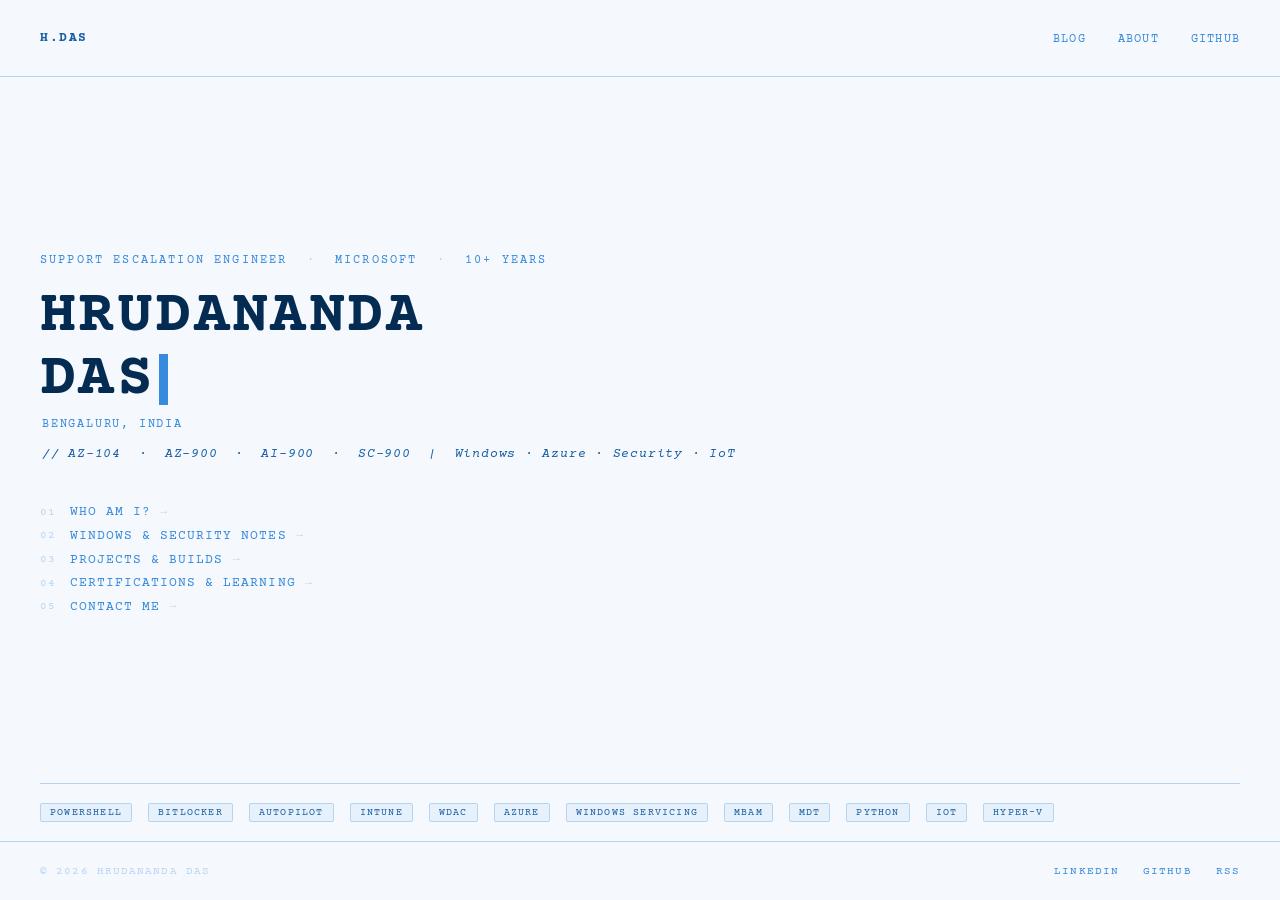
==== index.html @ 03425799 "Update index.html" ====
<!DOCTYPE html>
<html lang="en">
<head>
  <meta charset="UTF-8">
  <meta name="viewport" content="width=device-width, initial-scale=1.0">
  <title>Hrudananda Das</title>
  <link rel="preconnect" href="https://fonts.googleapis.com">
  <link rel="preconnect" href="https://fonts.gstatic.com" crossorigin>
  <link href="https://fonts.googleapis.com/css2?family=Courier+Prime:ital,wght@0,400;0,700;1,400&display=swap" rel="stylesheet">
  <style>
    *, *::before, *::after { box-sizing: border-box; margin: 0; padding: 0; }

    :root {
      --blue-50: #e6f1fb;
      --blue-100: #b5d4f4;
      --blue-400: #378add;
      --blue-600: #185fa5;
      --blue-800: #0c447c;
      --blue-900: #042c53;
      --font: 'Courier Prime', 'Courier New', Courier, monospace;
    }

    html { scroll-behavior: smooth; }

    body {
      font-family: var(--font);
      background: #f5f8fc;
      color: var(--blue-900);
      min-height: 100vh;
      display: flex;
      flex-direction: column;
    }

    /* ── NAV ── */
    nav.topnav {
      padding: 1.8rem 2.5rem;
      display: flex;
      justify-content: space-between;
      align-items: center;
      border-bottom: 1px solid var(--blue-100);
    }
    .nav-logo {
      font-size: 13px;
      letter-spacing: 0.12em;
      color: var(--blue-600);
      text-decoration: none;
      font-weight: 700;
      text-transform: uppercase;
    }
    .nav-links { display: flex; gap: 2rem; list-style: none; }
    .nav-links a {
      font-size: 12px;
      letter-spacing: 0.1em;
      color: var(--blue-400);
      text-decoration: none;
      text-transform: uppercase;
    }
    .nav-links a:hover { color: var(--blue-600); }

    /* ── HERO ── */
    main.hero {
      flex: 1;
      display: flex;
      flex-direction: column;
      justify-content: center;
      padding: 4rem 2.5rem 3.5rem;
      max-width: 900px;
    }
    .hero-meta {
      font-size: 12px;
      letter-spacing: 0.18em;
      color: var(--blue-400);
      text-transform: uppercase;
      margin-bottom: 1.2rem;
      display: flex;
      flex-wrap: wrap;
      gap: 0.4rem 1.2rem;
    }
    .hero-meta .dot { color: var(--blue-100); }
    h1.hero-name {
      font-size: clamp(34px, 5.5vw, 60px);
      font-weight: 700;
      color: var(--blue-900);
      letter-spacing: 0.04em;
      line-height: 1.05;
      margin-bottom: 0.35rem;
      text-transform: uppercase;
    }
    .hero-location {
      font-size: 12px;
      letter-spacing: 0.15em;
      color: var(--blue-400);
      text-transform: uppercase;
      margin-bottom: 1rem;
      padding-left: 2px;
    }
    .hero-tagline {
      font-size: 13px;
      color: var(--blue-600);
      letter-spacing: 0.06em;
      margin-bottom: 2.8rem;
      font-style: italic;
      padding-left: 2px;
    }
    nav.hero-nav { display: flex; flex-direction: column; gap: 0.6rem; }
    nav.hero-nav a {
      font-size: 13px;
      letter-spacing: 0.08em;
      color: var(--blue-400);
      text-decoration: none;
      text-transform: uppercase;
      display: inline-flex;
      align-items: center;
      gap: 0.6rem;
      transition: color 0.15s;
    }
    nav.hero-nav a:hover { color: var(--blue-900); }
    nav.hero-nav a::before {
      content: attr(data-num);
      font-size: 11px;
      color: var(--blue-100);
      min-width: 20px;
    }
    nav.hero-nav a .arrow { font-size: 11px; color: var(--blue-100); }

    /* ── SKILLS STRIP ── */
    hr.divider { border: none; border-top: 1px solid var(--blue-100); margin: 0 2.5rem; }
    .skills-strip {
      padding: 1.2rem 2.5rem;
      display: flex;
      flex-wrap: wrap;
      gap: 0.5rem 1rem;
    }
    .skill-tag {
      font-size: 10px;
      letter-spacing: 0.12em;
      text-transform: uppercase;
      color: var(--blue-600);
      background: var(--blue-50);
      border: 1px solid var(--blue-100);
      padding: 3px 9px;
      border-radius: 2px;
    }

    /* ── FOOTER ── */
    footer {
      padding: 1.4rem 2.5rem;
      border-top: 1px solid var(--blue-100);
      display: flex;
      justify-content: space-between;
      align-items: center;
      flex-wrap: wrap;
      gap: 0.5rem;
    }
    .footer-text { font-size: 11px; letter-spacing: 0.1em; color: var(--blue-100); text-transform: uppercase; }
    .footer-links { display: flex; gap: 1.5rem; }
    .footer-links a { font-size: 11px; letter-spacing: 0.1em; color: var(--blue-400); text-decoration: none; text-transform: uppercase; }
    .footer-links a:hover { color: var(--blue-600); }

    /* ── CURSOR ── */
    .cursor {
      display: inline-block;
      width: 9px;
      height: 0.85em;
      background: var(--blue-400);
      vertical-align: middle;
      margin-left: 4px;
      animation: blink 1s step-end infinite;
    }
    @keyframes blink { 50% { opacity: 0; } }

    /* ── DARK MODE ── */
    @media (prefers-color-scheme: dark) {
      body { background: #050e1a; color: #b5d4f4; }
      nav.topnav, footer, hr.divider { border-color: #0c3055; }
      .nav-logo { color: #85b7eb; }
      .nav-links a, nav.hero-nav a, .footer-links a { color: #378add; }
      h1.hero-name { color: #b5d4f4; }
      .hero-location, .hero-meta { color: #378add; }
      .hero-tagline { color: #378add; }
      nav.hero-nav a:hover { color: #b5d4f4; }
      nav.hero-nav a::before, nav.hero-nav a .arrow { color: #185fa5; }
      .footer-text { color: #185fa5; }
      .skill-tag { background: #0c3055; border-color: #185fa5; color: #85b7eb; }
      .cursor { background: #378add; }
    }

    /* ── RESPONSIVE ── */
    @media (max-width: 600px) {
      nav.topnav, main.hero, .skills-strip, footer { padding-left: 1.5rem; padding-right: 1.5rem; }
      hr.divider { margin: 0 1.5rem; }
      .nav-links { gap: 1.2rem; }
    }
  </style>
</head>
<body>

  <nav class="topnav">
    <a class="nav-logo" href="/">H.DAS</a>
    <ul class="nav-links">
      <li><a href="#blog">Blog</a></li>
      <li><a href="">About</a></li>
      <li><a href="https://github.com/harty1193" target="_blank" rel="noopener">GitHub</a></li>
    </ul>
  </nav>

  <main class="hero">
    <p class="hero-meta">
      <span>Support Escalation Engineer</span>
      <span class="dot">·</span>
      <span>Microsoft</span>
      <span class="dot">·</span>
      <span>10+ Years</span>
    </p>
    <h1 class="hero-name">HRUDANANDA<br>DAS<span class="cursor"></span></h1>
    <p class="hero-location">Bengaluru, India</p>
    <p class="hero-tagline">// AZ-104 &nbsp;·&nbsp; AZ-900 &nbsp;·&nbsp; AI-900 &nbsp;·&nbsp; SC-900 &nbsp;|&nbsp; Windows · Azure · Security · IoT</p>

    <nav class="hero-nav" aria-label="Main sections">
      <a href="whoami.html" data-num="01">Who am I? <span class="arrow">→</span></a>
      <a href="#blog" data-num="02">Windows &amp; Security notes <span class="arrow">→</span></a>
      <a href="#projects" data-num="03">Projects &amp; builds <span class="arrow">→</span></a>
      <a href="#certs" data-num="04">Certifications &amp; learning <span class="arrow">→</span></a>
      <a href="#contact" data-num="05">Contact me <span class="arrow">→</span></a>
    </nav>
  </main>

  <hr class="divider">
  <div class="skills-strip">
    <span class="skill-tag">PowerShell</span>
    <span class="skill-tag">BitLocker</span>
    <span class="skill-tag">Autopilot</span>
    <span class="skill-tag">Intune</span>
    <span class="skill-tag">WDAC</span>
    <span class="skill-tag">Azure</span>
    <span class="skill-tag">Windows Servicing</span>
    <span class="skill-tag">MBAM</span>
    <span class="skill-tag">MDT</span>
    <span class="skill-tag">Python</span>
    <span class="skill-tag">IoT</span>
    <span class="skill-tag">Hyper-V</span>
  </div>

  <footer>
    <span class="footer-text">© 2026 Hrudananda Das</span>
    <div class="footer-links">
      <a href="https://linkedin.com/in/harty1193" target="_blank" rel="noopener">LinkedIn</a>
      <a href="https://github.com/harty1193" target="_blank" rel="noopener">GitHub</a>
      <a href="/feed.xml">RSS</a>
    </div>
  </footer>

</body>
</html>
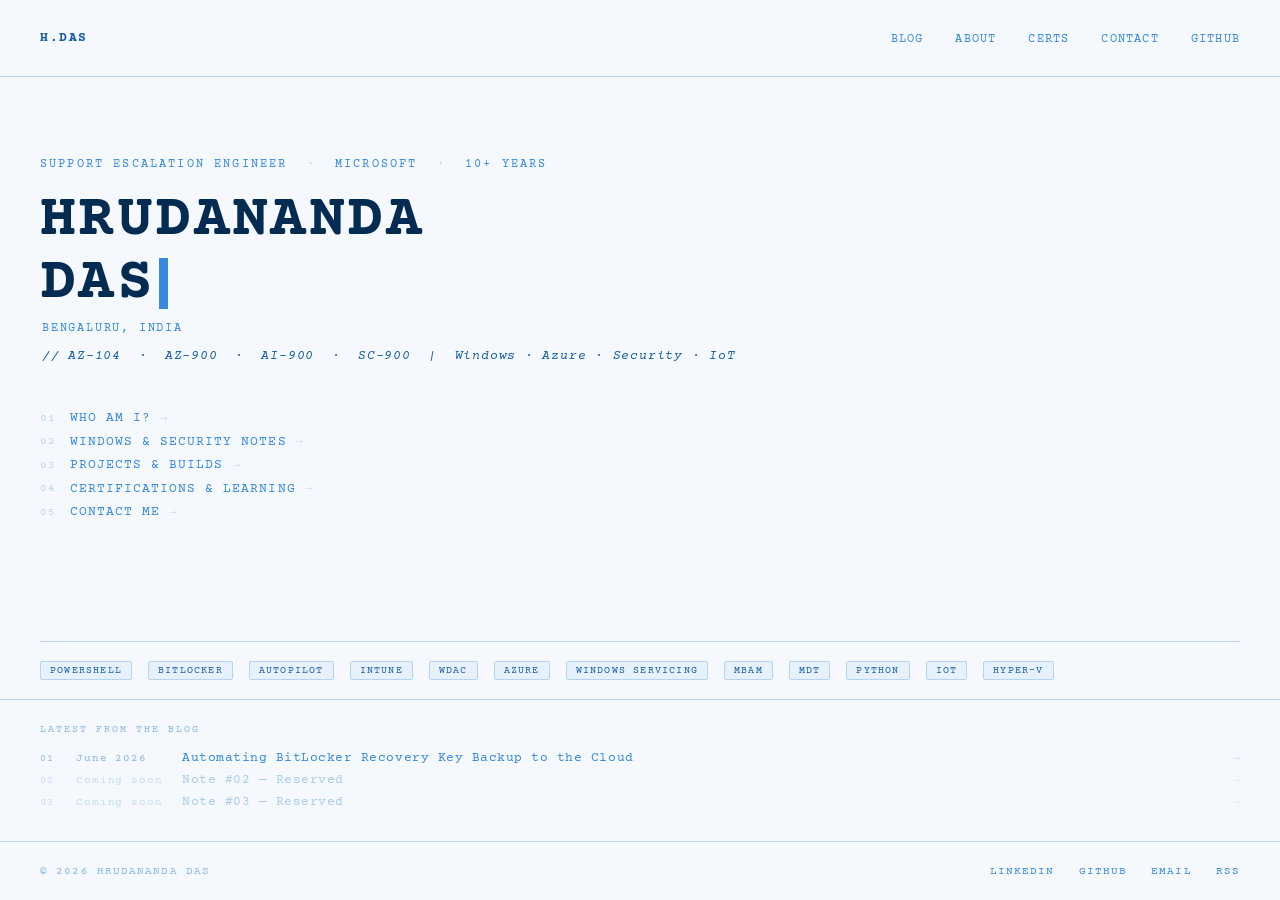
==== commit 774153d1: "My First Page" ====
--- a/index.html
+++ b/index.html
@@ -9,197 +9,87 @@
   <link href="https://fonts.googleapis.com/css2?family=Courier+Prime:ital,wght@0,400;0,700;1,400&display=swap" rel="stylesheet">
   <style>
     *, *::before, *::after { box-sizing: border-box; margin: 0; padding: 0; }
+    :root {
+      --b50:#e6f1fb; --b100:#b5d4f4; --b200:#85b7eb;
+      --b400:#378add; --b600:#185fa5; --b800:#0c447c; --b900:#042c53;
+      --font:'Courier Prime','Courier New',Courier,monospace;
+    }
+    html { scroll-behavior: smooth; }
+    body { font-family:var(--font); background:#f5f8fc; color:var(--b900); min-height:100vh; display:flex; flex-direction:column; }
 
-    :root {
-      --blue-50: #e6f1fb;
-      --blue-100: #b5d4f4;
-      --blue-400: #378add;
-      --blue-600: #185fa5;
-      --blue-800: #0c447c;
-      --blue-900: #042c53;
-      --font: 'Courier Prime', 'Courier New', Courier, monospace;
+    nav.topnav { padding:1.8rem 2.5rem; display:flex; justify-content:space-between; align-items:center; border-bottom:1px solid var(--b100); }
+    .nav-logo { font-size:13px; letter-spacing:.12em; color:var(--b600); text-decoration:none; font-weight:700; text-transform:uppercase; }
+    .nav-links { display:flex; gap:2rem; list-style:none; }
+    .nav-links a { font-size:12px; letter-spacing:.1em; color:var(--b400); text-decoration:none; text-transform:uppercase; }
+    .nav-links a:hover { color:var(--b900); }
+
+    main.hero { flex:1; display:flex; flex-direction:column; justify-content:center; padding:4rem 2.5rem 3rem; max-width:900px; }
+    .hero-meta { font-size:12px; letter-spacing:.18em; color:var(--b400); text-transform:uppercase; margin-bottom:1.2rem; display:flex; flex-wrap:wrap; gap:.4rem 1.2rem; }
+    .hero-meta .dot { color:var(--b100); }
+    h1.hero-name { font-size:clamp(34px,5.5vw,60px); font-weight:700; color:var(--b900); letter-spacing:.04em; line-height:1.05; margin-bottom:.35rem; text-transform:uppercase; }
+    .hero-location { font-size:12px; letter-spacing:.15em; color:var(--b400); text-transform:uppercase; margin-bottom:.9rem; padding-left:2px; }
+    .hero-tagline { font-size:13px; color:var(--b600); letter-spacing:.06em; margin-bottom:3rem; font-style:italic; padding-left:2px; }
+
+    nav.hero-nav { display:flex; flex-direction:column; gap:.6rem; margin-bottom:3.5rem; }
+    nav.hero-nav a { font-size:13px; letter-spacing:.08em; color:var(--b400); text-decoration:none; text-transform:uppercase; display:inline-flex; align-items:center; gap:.6rem; transition:color .15s; }
+    nav.hero-nav a:hover { color:var(--b900); }
+    nav.hero-nav a::before { content:attr(data-num); font-size:11px; color:var(--b100); min-width:20px; }
+    nav.hero-nav a .arrow { font-size:11px; color:var(--b100); }
+
+    hr.divider { border:none; border-top:1px solid var(--b100); margin:0 2.5rem; }
+    .skills-strip { padding:1.2rem 2.5rem; display:flex; flex-wrap:wrap; gap:.5rem 1rem; }
+    .skill-tag { font-size:10px; letter-spacing:.12em; text-transform:uppercase; color:var(--b600); background:var(--b50); border:1px solid var(--b100); padding:3px 9px; border-radius:2px; }
+
+    .recent-strip { padding:1.5rem 2.5rem 2rem; border-top:1px solid var(--b100); }
+    .recent-label { font-size:10px; letter-spacing:.2em; text-transform:uppercase; color:var(--b200); margin-bottom:1rem; }
+    .recent-posts { display:flex; flex-direction:column; gap:.5rem; }
+    .recent-post { display:flex; align-items:baseline; gap:1rem; font-size:13px; text-decoration:none; color:var(--b400); letter-spacing:.04em; }
+    .recent-post:hover { color:var(--b900); }
+    .recent-post .rp-num { font-size:10px; color:var(--b200); min-width:20px; }
+    .recent-post .rp-date { font-size:11px; color:var(--b200); letter-spacing:.08em; min-width:90px; }
+    .recent-post .rp-arrow { font-size:11px; color:var(--b100); margin-left:auto; }
+
+    footer { padding:1.4rem 2.5rem; border-top:1px solid var(--b100); display:flex; justify-content:space-between; align-items:center; flex-wrap:wrap; gap:.5rem; }
+    .footer-text { font-size:11px; letter-spacing:.1em; color:var(--b200); text-transform:uppercase; }
+    .footer-links { display:flex; gap:1.5rem; }
+    .footer-links a { font-size:11px; letter-spacing:.1em; color:var(--b400); text-decoration:none; text-transform:uppercase; }
+    .footer-links a:hover { color:var(--b600); }
+
+    .cursor { display:inline-block; width:9px; height:.85em; background:var(--b400); vertical-align:middle; margin-left:4px; animation:blink 1s step-end infinite; }
+    @keyframes blink { 50%{opacity:0} }
+
+    @media(max-width:600px){
+      nav.topnav,main.hero,.skills-strip,.recent-strip,footer{padding-left:1.5rem;padding-right:1.5rem}
+      hr.divider{margin:0 1.5rem}
+      .nav-links{gap:1rem}
+      .recent-post .rp-date{display:none}
     }
-
-    html { scroll-behavior: smooth; }
-
-    body {
-      font-family: var(--font);
-      background: #f5f8fc;
-      color: var(--blue-900);
-      min-height: 100vh;
-      display: flex;
-      flex-direction: column;
-    }
-
-    /* ── NAV ── */
-    nav.topnav {
-      padding: 1.8rem 2.5rem;
-      display: flex;
-      justify-content: space-between;
-      align-items: center;
-      border-bottom: 1px solid var(--blue-100);
-    }
-    .nav-logo {
-      font-size: 13px;
-      letter-spacing: 0.12em;
-      color: var(--blue-600);
-      text-decoration: none;
-      font-weight: 700;
-      text-transform: uppercase;
-    }
-    .nav-links { display: flex; gap: 2rem; list-style: none; }
-    .nav-links a {
-      font-size: 12px;
-      letter-spacing: 0.1em;
-      color: var(--blue-400);
-      text-decoration: none;
-      text-transform: uppercase;
-    }
-    .nav-links a:hover { color: var(--blue-600); }
-
-    /* ── HERO ── */
-    main.hero {
-      flex: 1;
-      display: flex;
-      flex-direction: column;
-      justify-content: center;
-      padding: 4rem 2.5rem 3.5rem;
-      max-width: 900px;
-    }
-    .hero-meta {
-      font-size: 12px;
-      letter-spacing: 0.18em;
-      color: var(--blue-400);
-      text-transform: uppercase;
-      margin-bottom: 1.2rem;
-      display: flex;
-      flex-wrap: wrap;
-      gap: 0.4rem 1.2rem;
-    }
-    .hero-meta .dot { color: var(--blue-100); }
-    h1.hero-name {
-      font-size: clamp(34px, 5.5vw, 60px);
-      font-weight: 700;
-      color: var(--blue-900);
-      letter-spacing: 0.04em;
-      line-height: 1.05;
-      margin-bottom: 0.35rem;
-      text-transform: uppercase;
-    }
-    .hero-location {
-      font-size: 12px;
-      letter-spacing: 0.15em;
-      color: var(--blue-400);
-      text-transform: uppercase;
-      margin-bottom: 1rem;
-      padding-left: 2px;
-    }
-    .hero-tagline {
-      font-size: 13px;
-      color: var(--blue-600);
-      letter-spacing: 0.06em;
-      margin-bottom: 2.8rem;
-      font-style: italic;
-      padding-left: 2px;
-    }
-    nav.hero-nav { display: flex; flex-direction: column; gap: 0.6rem; }
-    nav.hero-nav a {
-      font-size: 13px;
-      letter-spacing: 0.08em;
-      color: var(--blue-400);
-      text-decoration: none;
-      text-transform: uppercase;
-      display: inline-flex;
-      align-items: center;
-      gap: 0.6rem;
-      transition: color 0.15s;
-    }
-    nav.hero-nav a:hover { color: var(--blue-900); }
-    nav.hero-nav a::before {
-      content: attr(data-num);
-      font-size: 11px;
-      color: var(--blue-100);
-      min-width: 20px;
-    }
-    nav.hero-nav a .arrow { font-size: 11px; color: var(--blue-100); }
-
-    /* ── SKILLS STRIP ── */
-    hr.divider { border: none; border-top: 1px solid var(--blue-100); margin: 0 2.5rem; }
-    .skills-strip {
-      padding: 1.2rem 2.5rem;
-      display: flex;
-      flex-wrap: wrap;
-      gap: 0.5rem 1rem;
-    }
-    .skill-tag {
-      font-size: 10px;
-      letter-spacing: 0.12em;
-      text-transform: uppercase;
-      color: var(--blue-600);
-      background: var(--blue-50);
-      border: 1px solid var(--blue-100);
-      padding: 3px 9px;
-      border-radius: 2px;
-    }
-
-    /* ── FOOTER ── */
-    footer {
-      padding: 1.4rem 2.5rem;
-      border-top: 1px solid var(--blue-100);
-      display: flex;
-      justify-content: space-between;
-      align-items: center;
-      flex-wrap: wrap;
-      gap: 0.5rem;
-    }
-    .footer-text { font-size: 11px; letter-spacing: 0.1em; color: var(--blue-100); text-transform: uppercase; }
-    .footer-links { display: flex; gap: 1.5rem; }
-    .footer-links a { font-size: 11px; letter-spacing: 0.1em; color: var(--blue-400); text-decoration: none; text-transform: uppercase; }
-    .footer-links a:hover { color: var(--blue-600); }
-
-    /* ── CURSOR ── */
-    .cursor {
-      display: inline-block;
-      width: 9px;
-      height: 0.85em;
-      background: var(--blue-400);
-      vertical-align: middle;
-      margin-left: 4px;
-      animation: blink 1s step-end infinite;
-    }
-    @keyframes blink { 50% { opacity: 0; } }
-
-    /* ── DARK MODE ── */
-    @media (prefers-color-scheme: dark) {
-      body { background: #050e1a; color: #b5d4f4; }
-      nav.topnav, footer, hr.divider { border-color: #0c3055; }
-      .nav-logo { color: #85b7eb; }
-      .nav-links a, nav.hero-nav a, .footer-links a { color: #378add; }
-      h1.hero-name { color: #b5d4f4; }
-      .hero-location, .hero-meta { color: #378add; }
-      .hero-tagline { color: #378add; }
-      nav.hero-nav a:hover { color: #b5d4f4; }
-      nav.hero-nav a::before, nav.hero-nav a .arrow { color: #185fa5; }
-      .footer-text { color: #185fa5; }
-      .skill-tag { background: #0c3055; border-color: #185fa5; color: #85b7eb; }
-      .cursor { background: #378add; }
-    }
-
-    /* ── RESPONSIVE ── */
-    @media (max-width: 600px) {
-      nav.topnav, main.hero, .skills-strip, footer { padding-left: 1.5rem; padding-right: 1.5rem; }
-      hr.divider { margin: 0 1.5rem; }
-      .nav-links { gap: 1.2rem; }
+    @media(prefers-color-scheme:dark){
+      body{background:#050e1a;color:#b5d4f4}
+      nav.topnav,footer,hr.divider,.recent-strip{border-color:#0c3055}
+      .nav-logo{color:#85b7eb}
+      .nav-links a,nav.hero-nav a,.footer-links a,.recent-post{color:#378add}
+      .nav-links a:hover,nav.hero-nav a:hover,.footer-links a:hover,.recent-post:hover{color:#b5d4f4}
+      h1.hero-name{color:#b5d4f4}
+      .hero-location,.hero-meta{color:#378add}
+      .hero-tagline{color:#378add}
+      .hero-meta .dot,nav.hero-nav a::before,nav.hero-nav a .arrow{color:#185fa5}
+      .recent-label,.recent-post .rp-num,.recent-post .rp-date,.recent-post .rp-arrow{color:#185fa5}
+      .skill-tag{background:#0c3055;border-color:#185fa5;color:#85b7eb}
+      .footer-text{color:#185fa5}
+      .cursor{background:#378add}
     }
   </style>
 </head>
 <body>
 
   <nav class="topnav">
-    <a class="nav-logo" href="/">H.DAS</a>
+    <a class="nav-logo" href="index.html">H.DAS</a>
     <ul class="nav-links">
-      <li><a href="#blog">Blog</a></li>
-      <li><a href="">About</a></li>
+      <li><a href="notes.html">Blog</a></li>
+      <li><a href="whoami.html">About</a></li>
+      <li><a href="certifications.html">Certs</a></li>
+      <li><a href="contact.html">Contact</a></li>
       <li><a href="https://github.com/harty1193" target="_blank" rel="noopener">GitHub</a></li>
     </ul>
   </nav>
@@ -217,11 +107,11 @@
     <p class="hero-tagline">// AZ-104 &nbsp;·&nbsp; AZ-900 &nbsp;·&nbsp; AI-900 &nbsp;·&nbsp; SC-900 &nbsp;|&nbsp; Windows · Azure · Security · IoT</p>
 
     <nav class="hero-nav" aria-label="Main sections">
-      <a href="whoami.html" data-num="01">Who am I? <span class="arrow">→</span></a>
-      <a href="#blog" data-num="02">Windows &amp; Security notes <span class="arrow">→</span></a>
-      <a href="#projects" data-num="03">Projects &amp; builds <span class="arrow">→</span></a>
-      <a href="#certs" data-num="04">Certifications &amp; learning <span class="arrow">→</span></a>
-      <a href="#contact" data-num="05">Contact me <span class="arrow">→</span></a>
+      <a href="whoami.html"         data-num="01">Who am I? <span class="arrow">→</span></a>
+      <a href="notes.html"          data-num="02">Windows &amp; Security notes <span class="arrow">→</span></a>
+      <a href="whoami.html#proj"    data-num="03">Projects &amp; builds <span class="arrow">→</span></a>
+      <a href="certifications.html" data-num="04">Certifications &amp; learning <span class="arrow">→</span></a>
+      <a href="contact.html"        data-num="05">Contact me <span class="arrow">→</span></a>
     </nav>
   </main>
 
@@ -241,11 +131,36 @@
     <span class="skill-tag">Hyper-V</span>
   </div>
 
+  <div class="recent-strip">
+    <div class="recent-label">Latest from the blog</div>
+    <div class="recent-posts">
+      <a class="recent-post" href="post-001-bitlocker-backup.html">
+        <span class="rp-num">01</span>
+        <span class="rp-date">June 2026</span>
+        <span>Automating BitLocker Recovery Key Backup to the Cloud</span>
+        <span class="rp-arrow">→</span>
+      </a>
+      <a class="recent-post" href="post-002-coming-soon.html" style="opacity:.4">
+        <span class="rp-num">02</span>
+        <span class="rp-date">Coming soon</span>
+        <span>Note #02 — Reserved</span>
+        <span class="rp-arrow">→</span>
+      </a>
+      <a class="recent-post" href="post-003-coming-soon.html" style="opacity:.4">
+        <span class="rp-num">03</span>
+        <span class="rp-date">Coming soon</span>
+        <span>Note #03 — Reserved</span>
+        <span class="rp-arrow">→</span>
+      </a>
+    </div>
+  </div>
+
   <footer>
     <span class="footer-text">© 2026 Hrudananda Das</span>
     <div class="footer-links">
       <a href="https://linkedin.com/in/harty1193" target="_blank" rel="noopener">LinkedIn</a>
       <a href="https://github.com/harty1193" target="_blank" rel="noopener">GitHub</a>
+      <a href="mailto:hrudananda.das@proton.me">Email</a>
       <a href="/feed.xml">RSS</a>
     </div>
   </footer>
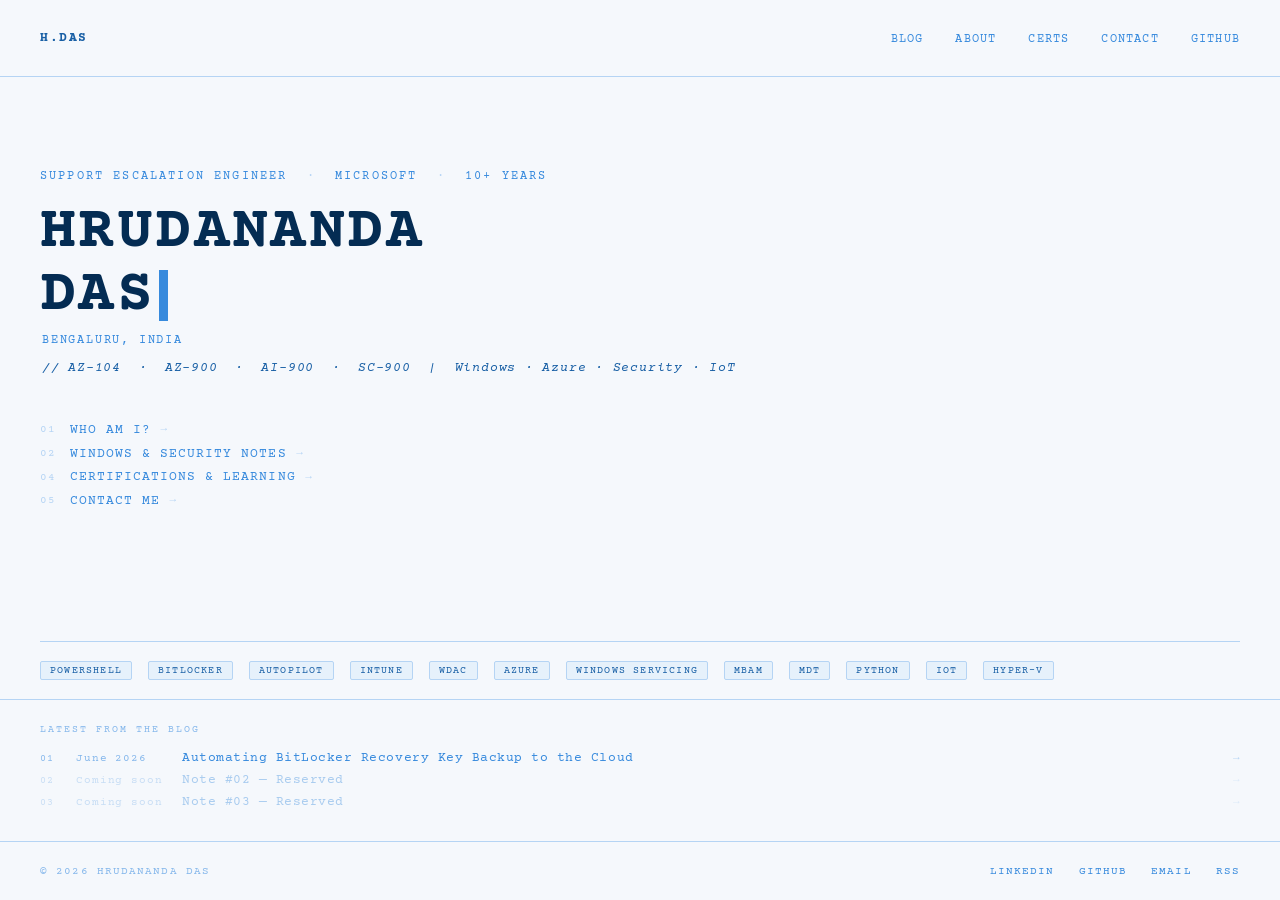
==== commit 6184c90c: "Disabled Project Page" ====
--- a/index.html
+++ b/index.html
@@ -109,7 +109,7 @@
     <nav class="hero-nav" aria-label="Main sections">
       <a href="whoami.html"         data-num="01">Who am I? <span class="arrow">→</span></a>
       <a href="notes.html"          data-num="02">Windows &amp; Security notes <span class="arrow">→</span></a>
-      <a href="whoami.html#proj"    data-num="03">Projects &amp; builds <span class="arrow">→</span></a>
+      <!--a href="whoami.html#proj"    data-num="03">Projects &amp; builds <span class="arrow">→</span></a-->
       <a href="certifications.html" data-num="04">Certifications &amp; learning <span class="arrow">→</span></a>
       <a href="contact.html"        data-num="05">Contact me <span class="arrow">→</span></a>
     </nav>
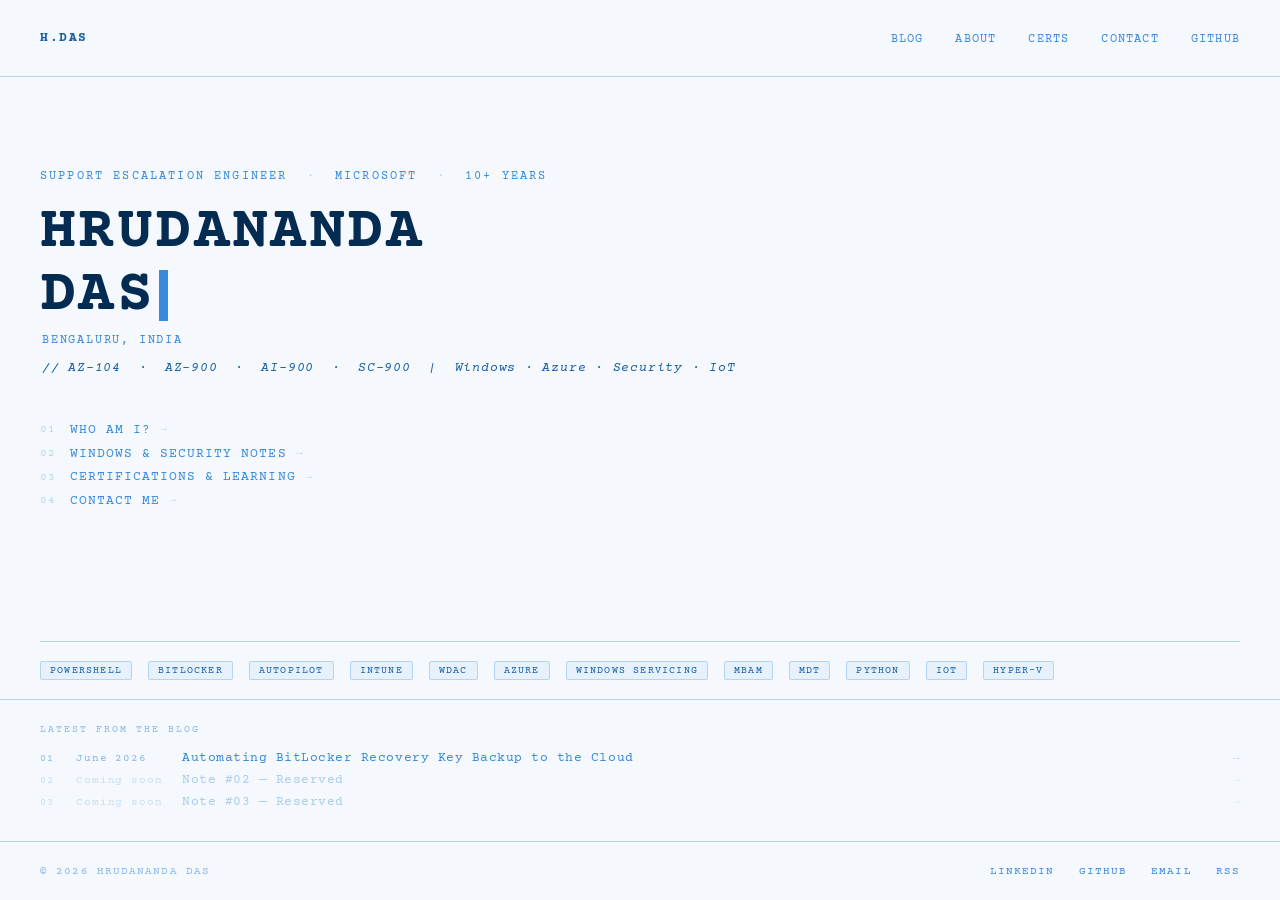
==== commit 00be8feb: ""changed the bulleting for index"" ====
--- a/index.html
+++ b/index.html
@@ -110,8 +110,8 @@
       <a href="whoami.html"         data-num="01">Who am I? <span class="arrow">→</span></a>
       <a href="notes.html"          data-num="02">Windows &amp; Security notes <span class="arrow">→</span></a>
       <!--a href="whoami.html#proj"    data-num="03">Projects &amp; builds <span class="arrow">→</span></a-->
-      <a href="certifications.html" data-num="04">Certifications &amp; learning <span class="arrow">→</span></a>
-      <a href="contact.html"        data-num="05">Contact me <span class="arrow">→</span></a>
+      <a href="certifications.html" data-num="03">Certifications &amp; learning <span class="arrow">→</span></a>
+      <a href="contact.html"        data-num="04">Contact me <span class="arrow">→</span></a>
     </nav>
   </main>
 
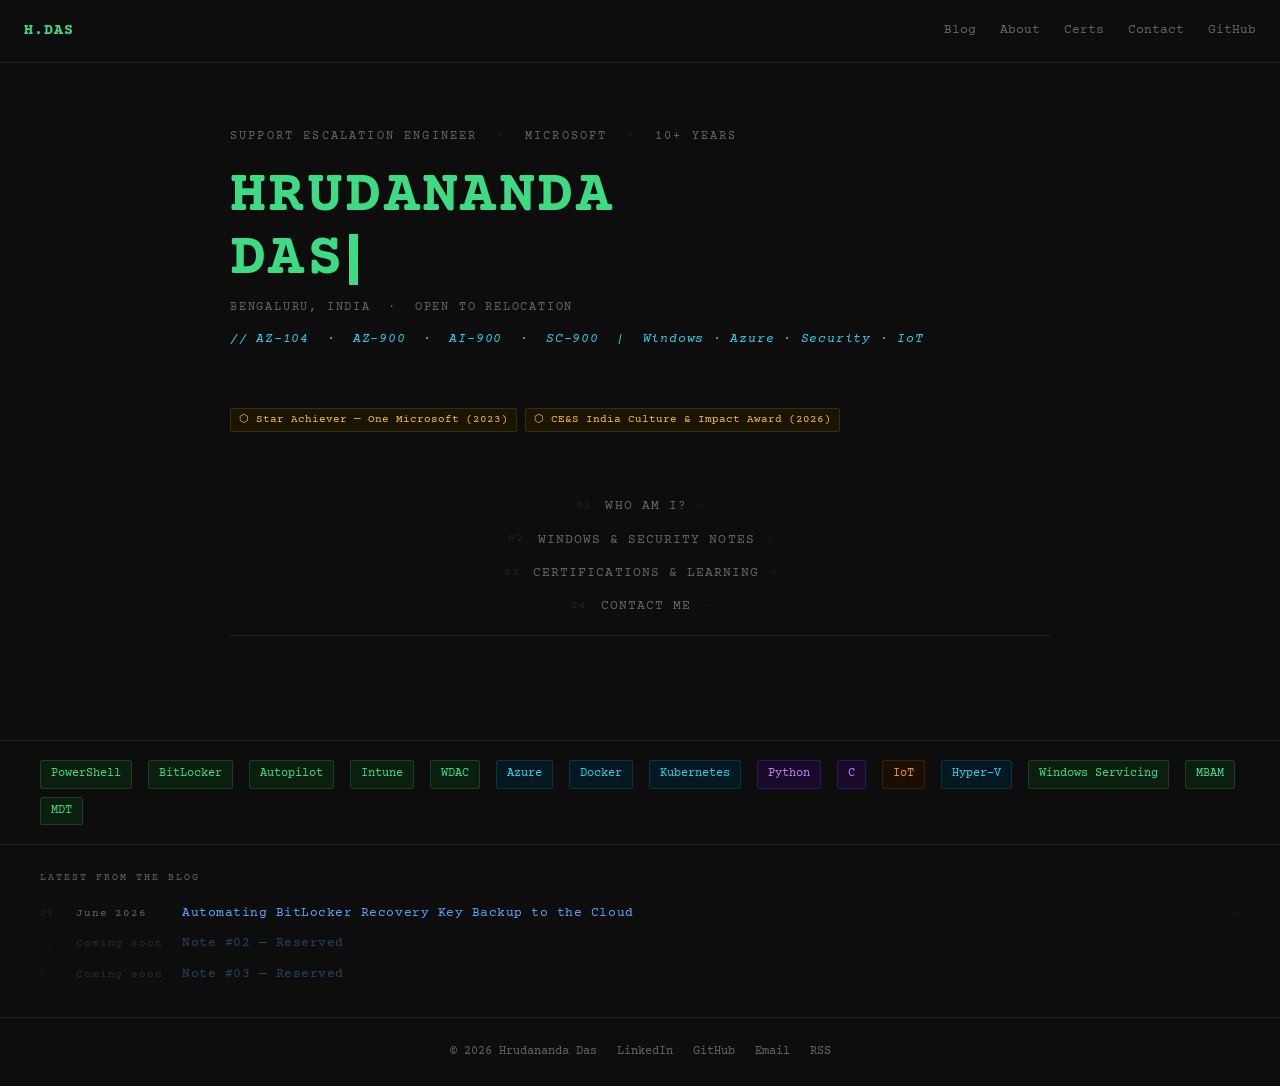
==== commit 526e9183: "Redisigned everything with CSS styles" ====
--- a/index.html
+++ b/index.html
@@ -7,163 +7,241 @@
   <link rel="preconnect" href="https://fonts.googleapis.com">
   <link rel="preconnect" href="https://fonts.gstatic.com" crossorigin>
   <link href="https://fonts.googleapis.com/css2?family=Courier+Prime:ital,wght@0,400;0,700;1,400&display=swap" rel="stylesheet">
+  <link rel="stylesheet" href="styles.css">
   <style>
-    *, *::before, *::after { box-sizing: border-box; margin: 0; padding: 0; }
-    :root {
-      --b50:#e6f1fb; --b100:#b5d4f4; --b200:#85b7eb;
-      --b400:#378add; --b600:#185fa5; --b800:#0c447c; --b900:#042c53;
-      --font:'Courier Prime','Courier New',Courier,monospace;
-    }
-    html { scroll-behavior: smooth; }
-    body { font-family:var(--font); background:#f5f8fc; color:var(--b900); min-height:100vh; display:flex; flex-direction:column; }
-
-    nav.topnav { padding:1.8rem 2.5rem; display:flex; justify-content:space-between; align-items:center; border-bottom:1px solid var(--b100); }
-    .nav-logo { font-size:13px; letter-spacing:.12em; color:var(--b600); text-decoration:none; font-weight:700; text-transform:uppercase; }
-    .nav-links { display:flex; gap:2rem; list-style:none; }
-    .nav-links a { font-size:12px; letter-spacing:.1em; color:var(--b400); text-decoration:none; text-transform:uppercase; }
-    .nav-links a:hover { color:var(--b900); }
-
-    main.hero { flex:1; display:flex; flex-direction:column; justify-content:center; padding:4rem 2.5rem 3rem; max-width:900px; }
-    .hero-meta { font-size:12px; letter-spacing:.18em; color:var(--b400); text-transform:uppercase; margin-bottom:1.2rem; display:flex; flex-wrap:wrap; gap:.4rem 1.2rem; }
-    .hero-meta .dot { color:var(--b100); }
-    h1.hero-name { font-size:clamp(34px,5.5vw,60px); font-weight:700; color:var(--b900); letter-spacing:.04em; line-height:1.05; margin-bottom:.35rem; text-transform:uppercase; }
-    .hero-location { font-size:12px; letter-spacing:.15em; color:var(--b400); text-transform:uppercase; margin-bottom:.9rem; padding-left:2px; }
-    .hero-tagline { font-size:13px; color:var(--b600); letter-spacing:.06em; margin-bottom:3rem; font-style:italic; padding-left:2px; }
-
-    nav.hero-nav { display:flex; flex-direction:column; gap:.6rem; margin-bottom:3.5rem; }
-    nav.hero-nav a { font-size:13px; letter-spacing:.08em; color:var(--b400); text-decoration:none; text-transform:uppercase; display:inline-flex; align-items:center; gap:.6rem; transition:color .15s; }
-    nav.hero-nav a:hover { color:var(--b900); }
-    nav.hero-nav a::before { content:attr(data-num); font-size:11px; color:var(--b100); min-width:20px; }
-    nav.hero-nav a .arrow { font-size:11px; color:var(--b100); }
-
-    hr.divider { border:none; border-top:1px solid var(--b100); margin:0 2.5rem; }
-    .skills-strip { padding:1.2rem 2.5rem; display:flex; flex-wrap:wrap; gap:.5rem 1rem; }
-    .skill-tag { font-size:10px; letter-spacing:.12em; text-transform:uppercase; color:var(--b600); background:var(--b50); border:1px solid var(--b100); padding:3px 9px; border-radius:2px; }
-
-    .recent-strip { padding:1.5rem 2.5rem 2rem; border-top:1px solid var(--b100); }
-    .recent-label { font-size:10px; letter-spacing:.2em; text-transform:uppercase; color:var(--b200); margin-bottom:1rem; }
-    .recent-posts { display:flex; flex-direction:column; gap:.5rem; }
-    .recent-post { display:flex; align-items:baseline; gap:1rem; font-size:13px; text-decoration:none; color:var(--b400); letter-spacing:.04em; }
-    .recent-post:hover { color:var(--b900); }
-    .recent-post .rp-num { font-size:10px; color:var(--b200); min-width:20px; }
-    .recent-post .rp-date { font-size:11px; color:var(--b200); letter-spacing:.08em; min-width:90px; }
-    .recent-post .rp-arrow { font-size:11px; color:var(--b100); margin-left:auto; }
-
-    footer { padding:1.4rem 2.5rem; border-top:1px solid var(--b100); display:flex; justify-content:space-between; align-items:center; flex-wrap:wrap; gap:.5rem; }
-    .footer-text { font-size:11px; letter-spacing:.1em; color:var(--b200); text-transform:uppercase; }
-    .footer-links { display:flex; gap:1.5rem; }
-    .footer-links a { font-size:11px; letter-spacing:.1em; color:var(--b400); text-decoration:none; text-transform:uppercase; }
-    .footer-links a:hover { color:var(--b600); }
-
-    .cursor { display:inline-block; width:9px; height:.85em; background:var(--b400); vertical-align:middle; margin-left:4px; animation:blink 1s step-end infinite; }
-    @keyframes blink { 50%{opacity:0} }
-
-    @media(max-width:600px){
-      nav.topnav,main.hero,.skills-strip,.recent-strip,footer{padding-left:1.5rem;padding-right:1.5rem}
-      hr.divider{margin:0 1.5rem}
-      .nav-links{gap:1rem}
-      .recent-post .rp-date{display:none}
-    }
-    @media(prefers-color-scheme:dark){
-      body{background:#050e1a;color:#b5d4f4}
-      nav.topnav,footer,hr.divider,.recent-strip{border-color:#0c3055}
-      .nav-logo{color:#85b7eb}
-      .nav-links a,nav.hero-nav a,.footer-links a,.recent-post{color:#378add}
-      .nav-links a:hover,nav.hero-nav a:hover,.footer-links a:hover,.recent-post:hover{color:#b5d4f4}
-      h1.hero-name{color:#b5d4f4}
-      .hero-location,.hero-meta{color:#378add}
-      .hero-tagline{color:#378add}
-      .hero-meta .dot,nav.hero-nav a::before,nav.hero-nav a .arrow{color:#185fa5}
-      .recent-label,.recent-post .rp-num,.recent-post .rp-date,.recent-post .rp-arrow{color:#185fa5}
-      .skill-tag{background:#0c3055;border-color:#185fa5;color:#85b7eb}
-      .footer-text{color:#185fa5}
-      .cursor{background:#378add}
+    /* ── INDEX-ONLY STYLES ── */
+    body { display: flex; flex-direction: column; min-height: 100vh; }
+
+    main.hero-page {
+      flex: 1;
+      max-width: 900px;
+      padding: 4rem 2.5rem 3rem;
+    }
+
+    .hero-meta {
+      font-size: 12px;
+      letter-spacing: .18em;
+      color: var(--muted);
+      text-transform: uppercase;
+      margin-bottom: 1.2rem;
+      display: flex;
+      flex-wrap: wrap;
+      gap: .4rem 1.2rem;
+    }
+    .hero-meta .dot { color: var(--border); }
+
+    h1.hero-name {
+      font-size: clamp(34px, 5.5vw, 60px);
+      font-weight: 700;
+      color: var(--green);
+      letter-spacing: .04em;
+      line-height: 1.05;
+      margin-bottom: .35rem;
+      text-transform: uppercase;
+    }
+
+    .hero-location {
+      font-size: 12px;
+      letter-spacing: .15em;
+      color: var(--muted);
+      text-transform: uppercase;
+      margin-bottom: .6rem;
+    }
+
+    .hero-tagline {
+      font-size: 13px;
+      color: var(--cyan);
+      letter-spacing: .06em;
+      margin-bottom: 3rem;
+      font-style: italic;
+    }
+
+    .awards-row {
+      display: flex;
+      flex-wrap: wrap;
+      gap: 8px;
+      margin-bottom: 2.8rem;
+    }
+
+    nav.hero-nav {
+      display: flex;
+      flex-direction: column;
+      gap: .7rem;
+      margin-bottom: 3.5rem;
+    }
+    nav.hero-nav a {
+      font-size: 13px;
+      letter-spacing: .08em;
+      color: var(--muted);
+      text-decoration: none;
+      text-transform: uppercase;
+      display: inline-flex;
+      align-items: center;
+      gap: .6rem;
+      transition: color .15s;
+    }
+    nav.hero-nav a:hover { color: var(--accent); }
+    nav.hero-nav a::before {
+      content: attr(data-num);
+      font-size: 11px;
+      color: var(--border);
+      min-width: 20px;
+    }
+    nav.hero-nav a .nav-label { color: inherit; }
+    nav.hero-nav a .arrow { font-size: 11px; color: var(--border); }
+    nav.hero-nav a:hover .arrow { color: var(--muted); }
+
+    /* colour-coded nav items */
+    nav.hero-nav a[data-num="01"]:hover .nav-label { color: var(--green); }
+    nav.hero-nav a[data-num="02"]:hover .nav-label { color: var(--purple); }
+    nav.hero-nav a[data-num="03"]:hover .nav-label { color: var(--blue); }
+    nav.hero-nav a[data-num="04"]:hover .nav-label { color: var(--cyan); }
+
+    /* skills strip */
+    hr.divider { border: none; border-top: 1px solid var(--border); margin: 0; }
+    .skills-strip {
+      padding: 1.2rem 2.5rem;
+      display: flex;
+      flex-wrap: wrap;
+      gap: .5rem 1rem;
+    }
+
+    /* recent posts */
+    .recent-strip {
+      padding: 1.5rem 2.5rem 2rem;
+      border-top: 1px solid var(--border);
+    }
+    .recent-label {
+      font-size: 10px;
+      letter-spacing: .2em;
+      text-transform: uppercase;
+      color: var(--muted);
+      margin-bottom: 1rem;
+    }
+    .recent-posts { display: flex; flex-direction: column; gap: .5rem; }
+    .recent-post {
+      display: flex;
+      align-items: baseline;
+      gap: 1rem;
+      font-size: 13px;
+      text-decoration: none;
+      color: var(--muted);
+      letter-spacing: .04em;
+      transition: color .15s;
+    }
+    .recent-post:hover { color: var(--accent); }
+    .recent-post .rp-num { font-size: 10px; color: var(--border); min-width: 20px; }
+    .recent-post .rp-date { font-size: 11px; color: var(--muted); letter-spacing: .08em; min-width: 90px; }
+    .recent-post .rp-title { color: var(--blue); }
+    .recent-post:hover .rp-title { color: var(--cyan); }
+    .recent-post .rp-arrow { font-size: 11px; color: var(--border); margin-left: auto; }
+
+    .cursor {
+      display: inline-block;
+      width: 9px;
+      height: .85em;
+      background: var(--green);
+      vertical-align: middle;
+      margin-left: 4px;
+      animation: blink 1s step-end infinite;
+    }
+    @keyframes blink { 50% { opacity: 0; } }
+
+    @media(max-width: 600px) {
+      main.hero-page, .skills-strip, .recent-strip { padding-left: 1.5rem; padding-right: 1.5rem; }
+      .recent-post .rp-date { display: none; }
     }
   </style>
 </head>
 <body>
 
-  <nav class="topnav">
-    <a class="nav-logo" href="index.html">H.DAS</a>
-    <ul class="nav-links">
-      <li><a href="notes.html">Blog</a></li>
-      <li><a href="whoami.html">About</a></li>
-      <li><a href="certifications.html">Certs</a></li>
-      <li><a href="contact.html">Contact</a></li>
-      <li><a href="https://github.com/harty1193" target="_blank" rel="noopener">GitHub</a></li>
-    </ul>
+<nav>
+  <a class="nav-brand" href="index.html">H.DAS</a>
+  <ul class="nav-links">
+    <li><a href="notes.html">Blog</a></li>
+    <li><a href="whoami.html">About</a></li>
+    <li><a href="certifications.html">Certs</a></li>
+    <li><a href="contact.html">Contact</a></li>
+    <li><a href="https://github.com/harty1193" target="_blank" rel="noopener">GitHub</a></li>
+  </ul>
+</nav>
+
+<main class="hero-page">
+  <p class="hero-meta">
+    <span>Support Escalation Engineer</span>
+    <span class="dot">·</span>
+    <span>Microsoft</span>
+    <span class="dot">·</span>
+    <span>10+ Years</span>
+  </p>
+
+  <h1 class="hero-name">HRUDANANDA<br>DAS<span class="cursor"></span></h1>
+  <p class="hero-location">Bengaluru, India &nbsp;·&nbsp; Open to Relocation</p>
+  <p class="hero-tagline">// AZ-104 &nbsp;·&nbsp; AZ-900 &nbsp;·&nbsp; AI-900 &nbsp;·&nbsp; SC-900 &nbsp;|&nbsp; Windows · Azure · Security · IoT</p>
+
+  <div class="awards-row">
+    <span class="award-badge">⬡ Star Achiever — One Microsoft (2023)</span>
+    <span class="award-badge">⬡ CE&amp;S India Culture &amp; Impact Award (2026)</span>
+  </div>
+
+  <nav class="hero-nav" aria-label="Main sections">
+    <a href="whoami.html"         data-num="01"><span class="nav-label">Who am I?</span> <span class="arrow">→</span></a>
+    <a href="notes.html"          data-num="02"><span class="nav-label">Windows &amp; Security notes</span> <span class="arrow">→</span></a>
+    <a href="certifications.html" data-num="03"><span class="nav-label">Certifications &amp; learning</span> <span class="arrow">→</span></a>
+    <a href="contact.html"        data-num="04"><span class="nav-label">Contact me</span> <span class="arrow">→</span></a>
   </nav>
-
-  <main class="hero">
-    <p class="hero-meta">
-      <span>Support Escalation Engineer</span>
-      <span class="dot">·</span>
-      <span>Microsoft</span>
-      <span class="dot">·</span>
-      <span>10+ Years</span>
-    </p>
-    <h1 class="hero-name">HRUDANANDA<br>DAS<span class="cursor"></span></h1>
-    <p class="hero-location">Bengaluru, India</p>
-    <p class="hero-tagline">// AZ-104 &nbsp;·&nbsp; AZ-900 &nbsp;·&nbsp; AI-900 &nbsp;·&nbsp; SC-900 &nbsp;|&nbsp; Windows · Azure · Security · IoT</p>
-
-    <nav class="hero-nav" aria-label="Main sections">
-      <a href="whoami.html"         data-num="01">Who am I? <span class="arrow">→</span></a>
-      <a href="notes.html"          data-num="02">Windows &amp; Security notes <span class="arrow">→</span></a>
-      <!--a href="whoami.html#proj"    data-num="03">Projects &amp; builds <span class="arrow">→</span></a-->
-      <a href="certifications.html" data-num="03">Certifications &amp; learning <span class="arrow">→</span></a>
-      <a href="contact.html"        data-num="04">Contact me <span class="arrow">→</span></a>
-    </nav>
-  </main>
-
-  <hr class="divider">
-  <div class="skills-strip">
-    <span class="skill-tag">PowerShell</span>
-    <span class="skill-tag">BitLocker</span>
-    <span class="skill-tag">Autopilot</span>
-    <span class="skill-tag">Intune</span>
-    <span class="skill-tag">WDAC</span>
-    <span class="skill-tag">Azure</span>
-    <span class="skill-tag">Windows Servicing</span>
-    <span class="skill-tag">MBAM</span>
-    <span class="skill-tag">MDT</span>
-    <span class="skill-tag">Python</span>
-    <span class="skill-tag">IoT</span>
-    <span class="skill-tag">Hyper-V</span>
+</main>
+
+<hr class="divider">
+<div class="skills-strip">
+  <span class="tag tag-green">PowerShell</span>
+  <span class="tag tag-green">BitLocker</span>
+  <span class="tag tag-green">Autopilot</span>
+  <span class="tag tag-green">Intune</span>
+  <span class="tag tag-green">WDAC</span>
+  <span class="tag tag-cyan">Azure</span>
+  <span class="tag tag-cyan">Docker</span>
+  <span class="tag tag-cyan">Kubernetes</span>
+  <span class="tag tag-purple">Python</span>
+  <span class="tag tag-purple">C</span>
+  <span class="tag tag-orange">IoT</span>
+  <span class="tag tag-cyan">Hyper-V</span>
+  <span class="tag tag-green">Windows Servicing</span>
+  <span class="tag tag-green">MBAM</span>
+  <span class="tag tag-green">MDT</span>
+</div>
+
+<div class="recent-strip">
+  <div class="recent-label">Latest from the blog</div>
+  <div class="recent-posts">
+    <a class="recent-post" href="post-001-bitlocker-backup.html">
+      <span class="rp-num">01</span>
+      <span class="rp-date">June 2026</span>
+      <span class="rp-title">Automating BitLocker Recovery Key Backup to the Cloud</span>
+      <span class="rp-arrow">→</span>
+    </a>
+    <a class="recent-post" href="#" style="opacity:.35; pointer-events:none;">
+      <span class="rp-num">02</span>
+      <span class="rp-date">Coming soon</span>
+      <span class="rp-title">Note #02 — Reserved</span>
+      <span class="rp-arrow">→</span>
+    </a>
+    <a class="recent-post" href="#" style="opacity:.35; pointer-events:none;">
+      <span class="rp-num">03</span>
+      <span class="rp-date">Coming soon</span>
+      <span class="rp-title">Note #03 — Reserved</span>
+      <span class="rp-arrow">→</span>
+    </a>
   </div>
-
-  <div class="recent-strip">
-    <div class="recent-label">Latest from the blog</div>
-    <div class="recent-posts">
-      <a class="recent-post" href="post-001-bitlocker-backup.html">
-        <span class="rp-num">01</span>
-        <span class="rp-date">June 2026</span>
-        <span>Automating BitLocker Recovery Key Backup to the Cloud</span>
-        <span class="rp-arrow">→</span>
-      </a>
-      <a class="recent-post" href="post-002-coming-soon.html" style="opacity:.4">
-        <span class="rp-num">02</span>
-        <span class="rp-date">Coming soon</span>
-        <span>Note #02 — Reserved</span>
-        <span class="rp-arrow">→</span>
-      </a>
-      <a class="recent-post" href="post-003-coming-soon.html" style="opacity:.4">
-        <span class="rp-num">03</span>
-        <span class="rp-date">Coming soon</span>
-        <span>Note #03 — Reserved</span>
-        <span class="rp-arrow">→</span>
-      </a>
-    </div>
-  </div>
-
-  <footer>
-    <span class="footer-text">© 2026 Hrudananda Das</span>
-    <div class="footer-links">
-      <a href="https://linkedin.com/in/harty1193" target="_blank" rel="noopener">LinkedIn</a>
-      <a href="https://github.com/harty1193" target="_blank" rel="noopener">GitHub</a>
-      <a href="mailto:hrudananda.das@proton.me">Email</a>
-      <a href="/feed.xml">RSS</a>
-    </div>
-  </footer>
+</div>
+
+<footer>
+  <span>© 2026 Hrudananda Das</span>
+  <a href="https://linkedin.com/in/harty1193" target="_blank" rel="noopener">LinkedIn</a>
+  <a href="https://github.com/harty1193" target="_blank" rel="noopener">GitHub</a>
+  <a href="mailto:hrudananda.das@proton.me">Email</a>
+  <a href="/feed.xml">RSS</a>
+</footer>
 
 </body>
 </html>
--- a/styles.css
+++ b/styles.css
@@ -0,0 +1,768 @@
+*, *::before, *::after { 
+  box-sizing: border-box; 
+  margin: 0; 
+  padding: 0; 
+}
+
+:root {
+  --bg:          #0d0d0d;
+  --surface:     #141414;
+  --border:      #252525;
+  --accent:      #f0f0f0;
+  --muted:       #666;
+  --font-mono:   'Courier Prime', 'Courier New', Courier, monospace;
+  --max-width:   820px;
+
+  /* Color Palette */
+  --green:       #3ddc84;
+  --blue:        #58a6ff;
+  --purple:      #c084fc;
+  --amber:       #fbbf24;
+  --pink:        #f472b6;
+  --cyan:        #22d3ee;
+  --orange:      #fb923c;
+  --red:         #f87171;
+
+  /* Section Accents */
+  --c-exp:       var(--green);
+  --c-skill:     var(--cyan);
+  --c-proj:      var(--purple);
+  --c-cert:      var(--blue);
+  --c-edu:       var(--amber);
+  --c-ach:       var(--pink);
+  --c-lang:      var(--orange);
+  --c-int:       var(--green);
+  --c-con:       var(--cyan);
+}
+
+html {
+  scroll-behavior: smooth;
+}
+
+body {
+  background: var(--bg);
+  color: var(--accent);
+  font-family: var(--font-mono);
+  font-size: 14px;
+  line-height: 1.7;
+  min-height: 100vh;
+  display: flex;
+  flex-direction: column;
+}
+
+/* ── NAV ── */
+nav {
+  border-bottom: 1px solid var(--border);
+  padding: 18px 24px;
+  display: flex;
+  justify-content: space-between;
+  align-items: center;
+  position: sticky;
+  top: 0;
+  background: var(--bg);
+  z-index: 10;
+}
+
+.nav-brand {
+  font-weight: bold;
+  font-size: 15px;
+  color: var(--green);
+  text-decoration: none;
+  letter-spacing: 1px;
+}
+
+.nav-links { 
+  display: flex; 
+  gap: 24px; 
+  list-style: none; 
+}
+
+.nav-links a {
+  color: var(--muted);
+  text-decoration: none;
+  font-size: 13px;
+  transition: color 0.2s;
+}
+
+.nav-links a:hover, 
+.nav-links a.active { 
+  color: var(--accent); 
+}
+
+/* ── LAYOUT ── */
+main {
+  max-width: var(--max-width);
+  margin: 0 auto;
+  width: 100%;
+  padding: 40px 24px 80px;
+  flex: 1;
+}
+
+.page-grid {
+  display: grid;
+  grid-template-columns: 1fr 220px;
+  gap: 32px;
+  max-width: 1080px;
+  margin: 0 auto;
+  padding: 40px 24px 80px;
+  width: 100%;
+}
+
+.page-grid main {
+  padding: 0;
+  max-width: 100%;
+}
+
+/* ── BACK BUTTON ── */
+.back {
+  display: inline-block;
+  color: var(--muted);
+  text-decoration: none;
+  font-size: 13px;
+  margin-bottom: 30px;
+  transition: color 0.2s;
+}
+
+.back:hover { 
+  color: var(--accent); 
+}
+
+/* ── HERO & HEADERS ── */
+.hero {
+  display: flex;
+  gap: 28px;
+  align-items: flex-start;
+  margin-bottom: 52px;
+  padding: 24px;
+  background: var(--surface);
+  border: 1px solid var(--border);
+  border-left: 3px solid var(--green);
+  border-radius: 3px;
+}
+
+.avatar {
+  width: 80px;
+  height: 80px;
+  border: 1px solid var(--border);
+  border-radius: 4px;
+  background: #1a1a1a;
+  display: flex;
+  align-items: center;
+  justify-content: center;
+  font-size: 10px;
+  color: var(--muted);
+  flex-shrink: 0;
+  overflow: hidden;
+}
+
+.hero-text h1 {
+  font-size: 22px;
+  font-weight: bold;
+  color: var(--green);
+  margin-bottom: 4px;
+  letter-spacing: 0.5px;
+}
+
+.hero-text .role {
+  color: var(--cyan);
+  font-size: 13px;
+  margin-bottom: 14px;
+}
+
+.hero-text p {
+  color: #b8b8b8;
+  font-size: 13px;
+  line-height: 1.8;
+}
+
+.award-badge {
+  display: inline-block;
+  margin-top: 10px;
+  font-size: 11px;
+  color: var(--amber);
+  border: 1px solid #3a2e00;
+  background: #1a1500;
+  padding: 2px 8px;
+  border-radius: 2px;
+}
+
+.hero-contact {
+  margin-top: 14px;
+  display: flex;
+  gap: 20px;
+  flex-wrap: wrap;
+  font-size: 12px;
+  color: var(--muted);
+}
+
+.hero-contact a { 
+  color: var(--blue); 
+  text-decoration: none; 
+}
+
+.hero-contact a:hover { 
+  text-decoration: underline; 
+}
+
+.page-header {
+  margin-bottom: 32px;
+  padding-bottom: 16px;
+  border-bottom: 1px solid var(--border);
+}
+
+.page-header h1 {
+  font-size: 22px;
+  font-weight: bold;
+  color: var(--blue);
+  margin-bottom: 4px;
+  letter-spacing: 0.5px;
+  text-transform: uppercase;
+}
+
+.page-header .subtitle {
+  font-size: 12px;
+  color: var(--muted);
+}
+
+/* ── SECTION LABELS ── */
+section { 
+  margin-bottom: 48px; 
+}
+
+.section-label {
+  font-size: 11px;
+  color: var(--muted);
+  text-transform: uppercase;
+  letter-spacing: 3px;
+  margin-bottom: 20px;
+  padding-bottom: 8px;
+  border-bottom: 1px solid var(--border);
+  display: flex;
+  align-items: center;
+  gap: 10px;
+}
+
+.section-label .num {
+  font-size: 11px;
+  font-weight: bold;
+  padding: 1px 6px;
+  border-radius: 2px;
+}
+
+.s-exp   .num { color: var(--bg); background: var(--c-exp); }
+.s-skill .num { color: var(--bg); background: var(--c-skill); }
+.s-proj  .num { color: var(--bg); background: var(--c-proj); }
+.s-cert  .num { color: var(--bg); background: var(--c-cert); }
+.s-edu   .num { color: var(--bg); background: var(--c-edu); }
+.s-ach   .num { color: var(--bg); background: var(--c-ach); }
+.s-lang  .num { color: var(--bg); background: var(--c-lang); }
+.s-int   .num { color: var(--bg); background: var(--c-int); }
+.s-con   .num { color: var(--bg); background: var(--c-con); }
+
+/* ── EXPERIENCE, PROJ, EDU CARDS ── */
+.entry {
+  margin-bottom: 24px;
+  padding: 16px;
+  background: var(--surface);
+  border: 1px solid var(--border);
+  border-left: 3px solid var(--c-exp);
+  border-radius: 2px;
+}
+
+.entry-header {
+  display: flex;
+  justify-content: space-between;
+  align-items: flex-start;
+  margin-bottom: 2px;
+  gap: 12px;
+  flex-wrap: wrap;
+}
+
+.entry-title { 
+  font-size: 14px; 
+  font-weight: bold; 
+  color: var(--accent); 
+}
+
+.entry-period { 
+  font-size: 12px; 
+  color: var(--muted); 
+  white-space: nowrap; 
+}
+
+.entry-org { 
+  font-size: 12px; 
+  color: var(--c-exp); 
+  margin-bottom: 10px; 
+}
+
+.entry ul { 
+  padding-left: 16px; 
+}
+
+.entry ul li {
+  font-size: 13px;
+  color: #b0b0b0;
+  margin-bottom: 5px;
+  line-height: 1.7;
+}
+
+.entry ul li::marker { 
+  color: var(--c-exp); 
+}
+
+.entry.edu-entry { 
+  border-left-color: var(--c-edu); 
+}
+
+.entry.edu-entry .entry-org { 
+  color: var(--c-edu); 
+}
+
+/* ── SKILLS & TAGS ── */
+.skills-group { 
+  margin-bottom: 20px; 
+}
+
+.skills-group-label {
+  font-size: 11px;
+  color: var(--c-skill);
+  margin-bottom: 10px;
+  text-transform: uppercase;
+  letter-spacing: 2px;
+}
+
+.tags { 
+  display: flex; 
+  flex-wrap: wrap; 
+  gap: 8px; 
+}
+
+.tag {
+  padding: 3px 10px;
+  font-size: 12px;
+  border-radius: 2px;
+  border: 1px solid;
+}
+
+.tag-green  { color: var(--green);  background: #0a1f10; border-color: #1a4020; }
+.tag-cyan   { color: var(--cyan);   background: #031820; border-color: #0a3540; }
+.tag-purple { color: var(--purple); background: #180a28; border-color: #341560; }
+.tag-blue   { color: var(--blue);   background: #071525; border-color: #0a2a48; }
+.tag-amber  { color: var(--amber);  background: #1a1000; border-color: #3a2800; }
+.tag-pink   { color: var(--pink);   background: #200a14; border-color: #40152a; }
+.tag-orange { color: var(--orange); background: #1a0e00; border-color: #3a2000; }
+.tag-muted  { color: #999;          background: #161616; border-color: #2a2a2a; }
+
+/* ── CERTIFICATIONS (EXTENDED) ── */
+.summary-strip {
+  display: flex; 
+  flex-wrap: wrap; 
+  gap: 16px;
+  background: var(--surface); 
+  border: 1px solid var(--border);
+  border-left: 3px solid var(--blue);
+  padding: 16px 20px; 
+  margin-bottom: 32px; 
+  border-radius: 2px;
+}
+
+.sum-item { 
+  text-align: center; 
+  min-width: 80px; 
+}
+
+.sum-num { 
+  font-size: 22px; 
+  font-weight: bold; 
+  color: var(--blue); 
+  display: block; 
+}
+
+.sum-lbl { 
+  font-size: 10px; 
+  letter-spacing: 1px; 
+  text-transform: uppercase; 
+  color: var(--muted); 
+}
+
+.cert-card {
+  display: grid;
+  grid-template-columns: 80px 1fr;
+  gap: 20px;
+  margin-bottom: 20px;
+  padding: 18px;
+  background: var(--surface);
+  border: 1px solid var(--border);
+  border-left: 3px solid var(--c-cert);
+  border-radius: 2px;
+}
+
+.cert-card.future { 
+  border-left-color: var(--muted); 
+  opacity: 0.85; 
+}
+
+.badge-col { 
+  display: flex; 
+  flex-direction: column; 
+  align-items: center; 
+  gap: 8px; 
+}
+
+.badge-shield {
+  width: 58px; 
+  height: 66px;
+  position: relative;
+  display: flex; 
+  align-items: center; 
+  justify-content: center;
+}
+
+.badge-shield svg { 
+  width: 100%; 
+  height: 100%; 
+  position: absolute; 
+  top: 0; 
+  left: 0; 
+}
+
+.badge-text { 
+  position: relative; 
+  z-index: 1; 
+  text-align: center; 
+}
+
+.badge-text .badge-ms { 
+  font-size: 6px; 
+  letter-spacing: 1px; 
+  text-transform: uppercase; 
+  color: #fff; 
+  display: block; 
+  font-weight: bold; 
+}
+
+.badge-text .badge-level { 
+  font-size: 7px; 
+  letter-spacing: 0.5px; 
+  text-transform: uppercase; 
+  color: #fff; 
+  display: block; 
+  font-weight: bold; 
+  line-height: 1.2; 
+}
+
+.badge-stars { 
+  font-size: 10px; 
+  color: var(--amber); 
+}
+
+.cert-body h2 { 
+  font-size: 15px; 
+  font-weight: bold; 
+  color: var(--accent); 
+  margin-bottom: 2px; 
+}
+
+.cert-exam { 
+  font-size: 12px; 
+  color: var(--blue); 
+  margin-bottom: 12px; 
+}
+
+.cert-meta { 
+  display: flex; 
+  flex-direction: column; 
+  gap: 4px; 
+  margin-bottom: 12px; 
+  font-size: 12px; 
+}
+
+.cert-meta-row { 
+  display: flex; 
+  gap: 12px; 
+}
+
+.cert-meta-label { 
+  color: var(--muted); 
+  min-width: 90px; 
+  text-transform: uppercase; 
+  font-size: 10px; 
+  letter-spacing: 1px; 
+}
+
+.cert-meta-value { 
+  color: #b0b0b0; 
+}
+
+.cert-meta-value.mono { 
+  color: var(--cyan); 
+}
+
+.cert-desc { 
+  font-size: 13px; 
+  color: #b0b0b0; 
+  margin-bottom: 14px; 
+}
+
+.cert-links { 
+  display: flex; 
+  gap: 12px; 
+  flex-wrap: wrap; 
+}
+
+.cert-link { 
+  font-size: 11px; 
+  color: var(--blue); 
+  text-decoration: none; 
+  border: 1px solid #0a2a48; 
+  background: #071525; 
+  padding: 3px 10px; 
+  border-radius: 2px; 
+}
+
+.cert-link:hover { 
+  border-color: var(--blue); 
+}
+
+.cert-link.disabled { 
+  color: var(--muted); 
+  border-color: var(--border); 
+  background: transparent; 
+  pointer-events: none; 
+}
+
+.progress-wrap { 
+  margin-top: 12px; 
+}
+
+.progress-label { 
+  font-size: 10px; 
+  text-transform: uppercase; 
+  color: var(--muted); 
+  margin-bottom: 4px; 
+  letter-spacing: 1px; 
+}
+
+.progress-bar { 
+  height: 4px; 
+  background: var(--border); 
+  border-radius: 2px; 
+  overflow: hidden; 
+}
+
+.progress-fill { 
+  height: 100%; 
+  background: var(--blue); 
+}
+
+/* ── SIDEBAR ── */
+aside.side-col { 
+  display: flex; 
+  flex-direction: column; 
+  gap: 32px; 
+}
+
+.side-section { 
+  background: var(--surface); 
+  border: 1px solid var(--border); 
+  padding: 16px; 
+  border-radius: 2px; 
+}
+
+.side-label { 
+  font-size: 11px; 
+  letter-spacing: 2px; 
+  text-transform: uppercase; 
+  color: var(--muted); 
+  margin-bottom: 12px; 
+  padding-bottom: 6px; 
+  border-bottom: 1px solid var(--border); 
+}
+
+.side-links, 
+.toc-links { 
+  list-style: none; 
+  display: flex; 
+  flex-direction: column; 
+  gap: 8px; 
+}
+
+.side-links a, 
+.toc-links a { 
+  font-size: 12px; 
+  color: var(--muted); 
+  text-decoration: none; 
+  transition: color 0.2s; 
+}
+
+.side-links a:hover, 
+.toc-links a:hover { 
+  color: var(--accent); 
+}
+
+.toc-links a.dim { 
+  color: #444; 
+}
+
+/* ── OTHER SECTIONS ── */
+.achievement {
+  display: flex;
+  gap: 10px;
+  margin-bottom: 10px;
+  font-size: 13px;
+  color: #b0b0b0;
+  padding: 8px 12px;
+  background: var(--surface);
+  border: 1px solid var(--border);
+  border-left: 3px solid var(--c-ach);
+  border-radius: 2px;
+}
+
+.achievement .hex { 
+  color: var(--pink); 
+  flex-shrink: 0; 
+}
+
+.lang-row {
+  display: flex;
+  justify-content: space-between;
+  align-items: center;
+  padding: 10px 14px;
+  margin-bottom: 8px;
+  background: var(--surface);
+  border: 1px solid var(--border);
+  border-left: 3px solid var(--c-lang);
+  border-radius: 2px;
+  font-size: 13px;
+}
+
+.lang-name { 
+  color: var(--accent); 
+}
+
+.lang-level { 
+  color: var(--orange); 
+  font-size: 12px; 
+}
+
+.contact-grid {
+  display: grid;
+  grid-template-columns: 1fr 1fr;
+  gap: 10px;
+}
+
+.contact-item {
+  font-size: 13px;
+  color: #b0b0b0;
+  padding: 8px 12px;
+  background: var(--surface);
+  border: 1px solid var(--border);
+  border-radius: 2px;
+}
+
+.contact-item a { 
+  color: var(--cyan); 
+  text-decoration: none; 
+}
+
+.contact-item a:hover { 
+  text-decoration: underline; 
+}
+
+/* ── FOOTER ── */
+footer {
+  border-top: 1px solid var(--border);
+  padding: 24px;
+  text-align: center;
+  font-size: 12px;
+  color: var(--muted);
+  display: flex;
+  gap: 20px;
+  justify-content: center;
+  background: var(--bg);
+}
+
+footer a { 
+  color: var(--muted); 
+  text-decoration: none; 
+}
+
+footer a:hover { 
+  color: var(--accent); 
+}
+
+@media (max-width: 768px) {
+  .page-grid { 
+    grid-template-columns: 1fr; 
+  }
+  .hero { 
+    flex-direction: column; 
+  }
+  .contact-grid { 
+    grid-template-columns: 1fr; 
+  }
+  .cert-card { 
+    grid-template-columns: 1fr; 
+  }
+  .badge-col { 
+    flex-direction: row; 
+  }
+}
+/* ── PAGE HEADER (shared by certs, contact) ── */
+.page-header {
+  margin-bottom: 32px;
+  padding-bottom: 16px;
+  border-bottom: 1px solid var(--border);
+}
+.page-header h1 {
+  font-size: 22px;
+  font-weight: bold;
+  color: var(--blue);
+  margin-bottom: 4px;
+  letter-spacing: 0.5px;
+  text-transform: uppercase;
+}
+.page-header .subtitle {
+  font-size: 12px;
+  color: var(--muted);
+}
+
+/* ── PROJECT CARDS (whoami) ── */
+.project-card {
+  margin-bottom: 16px;
+  padding: 14px 16px;
+  background: var(--surface);
+  border: 1px solid var(--border);
+  border-left: 3px solid var(--c-proj);
+  border-radius: 2px;
+}
+.project-header {
+  display: flex;
+  justify-content: space-between;
+  align-items: flex-start;
+  flex-wrap: wrap;
+  gap: 8px;
+  margin-bottom: 5px;
+}
+.project-title { font-size: 13px; font-weight: bold; color: var(--purple); }
+.project-meta  { font-size: 11px; color: var(--muted); }
+.project-card p { font-size: 13px; color: #b0b0b0; }
+
+/* ── AWARDS ROW (whoami hero) ── */
+.awards-row {
+  display: flex;
+  flex-wrap: wrap;
+  gap: 8px;
+  margin-top: 10px;
+  margin-bottom: 4px;
+}
+
+/* ── SKILLS GROUP LABEL ── */
+.skills-group-label {
+  font-size: 11px;
+  color: var(--c-skill);
+  margin-bottom: 10px;
+  text-transform: uppercase;
+  letter-spacing: 2px;
+}
